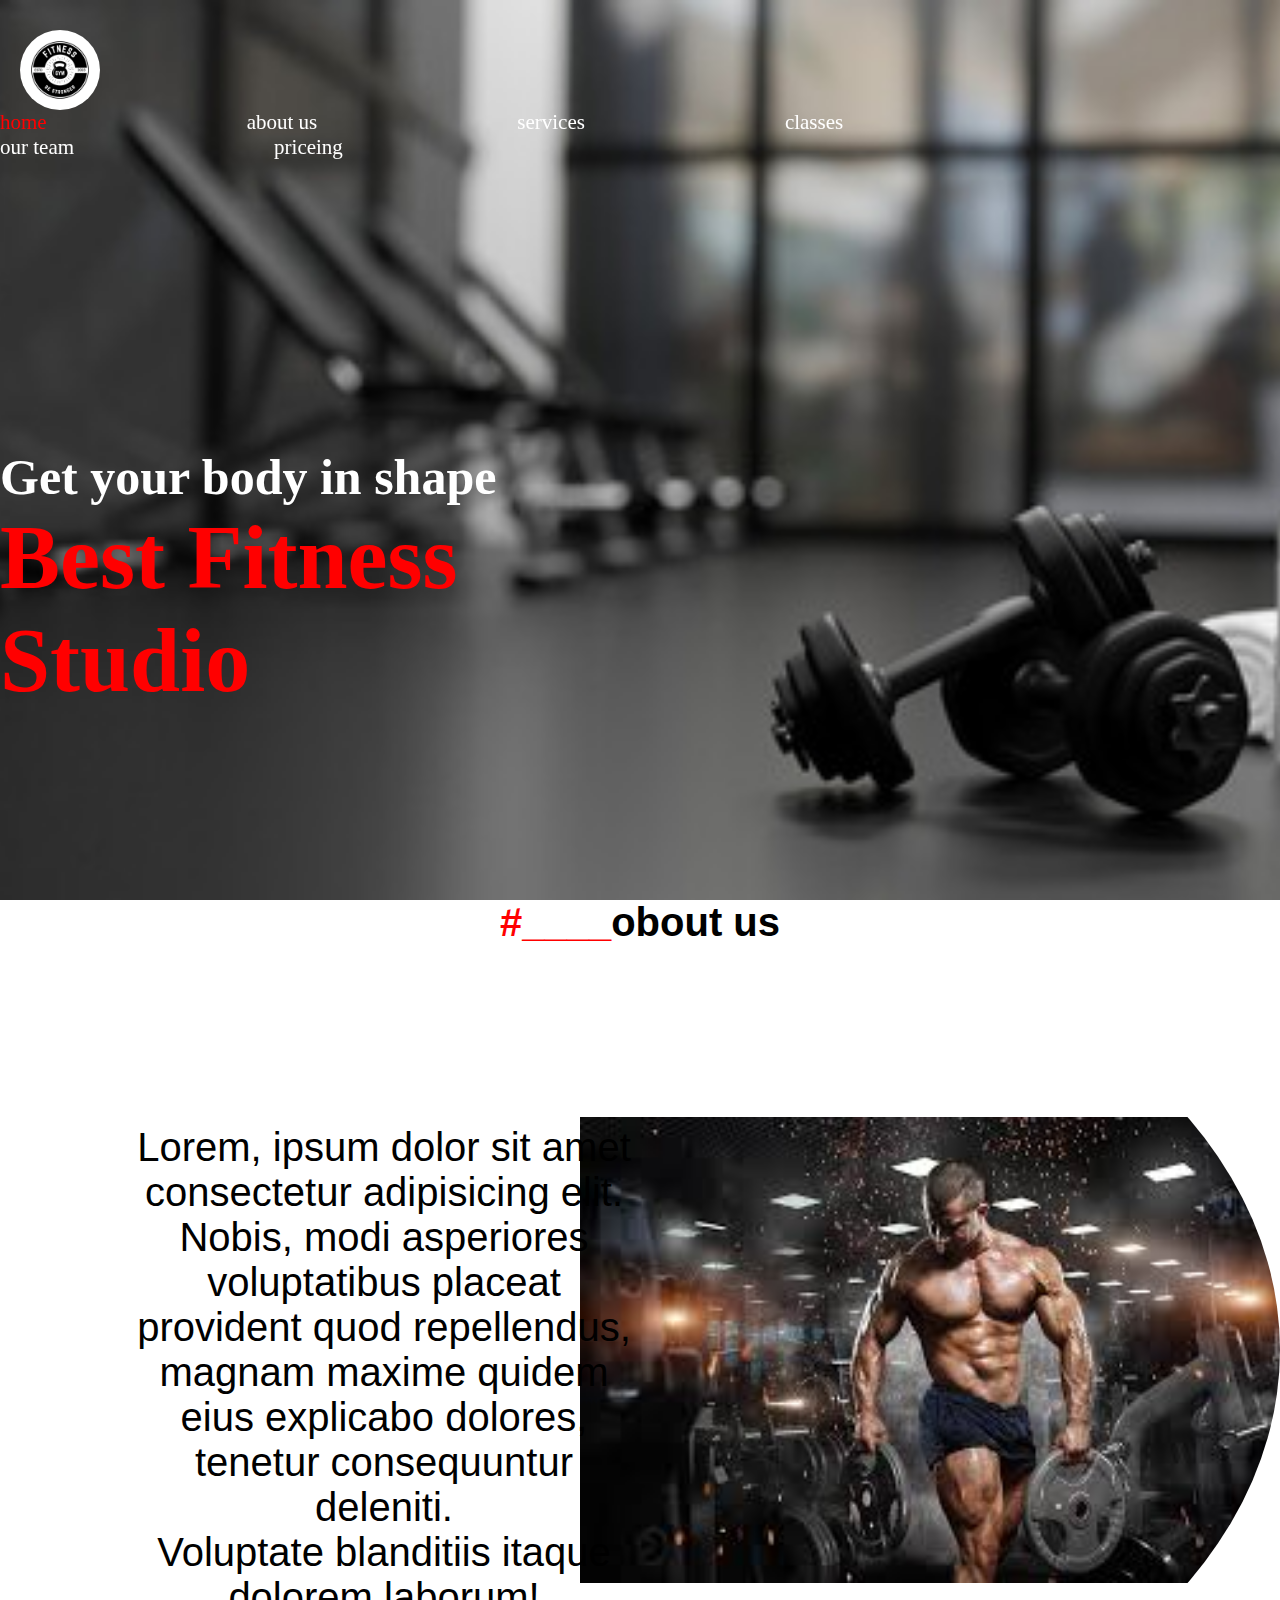
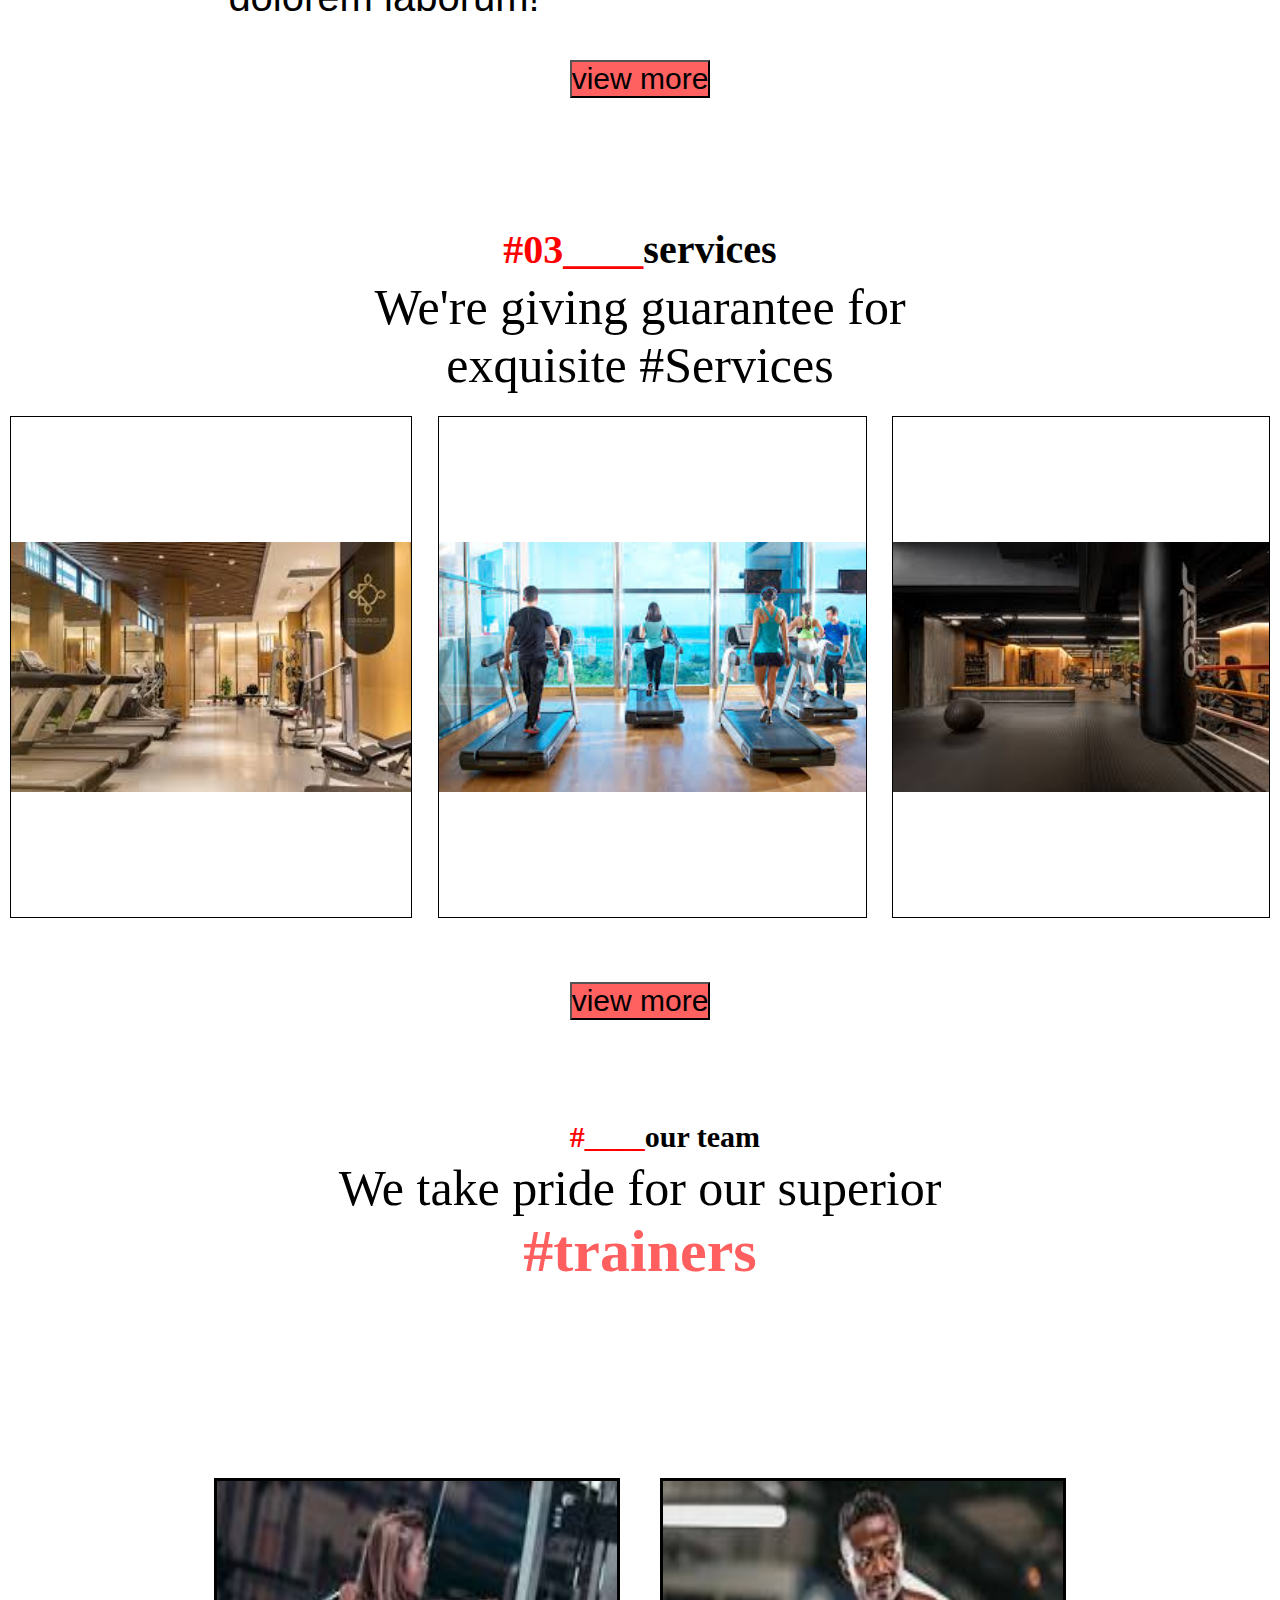
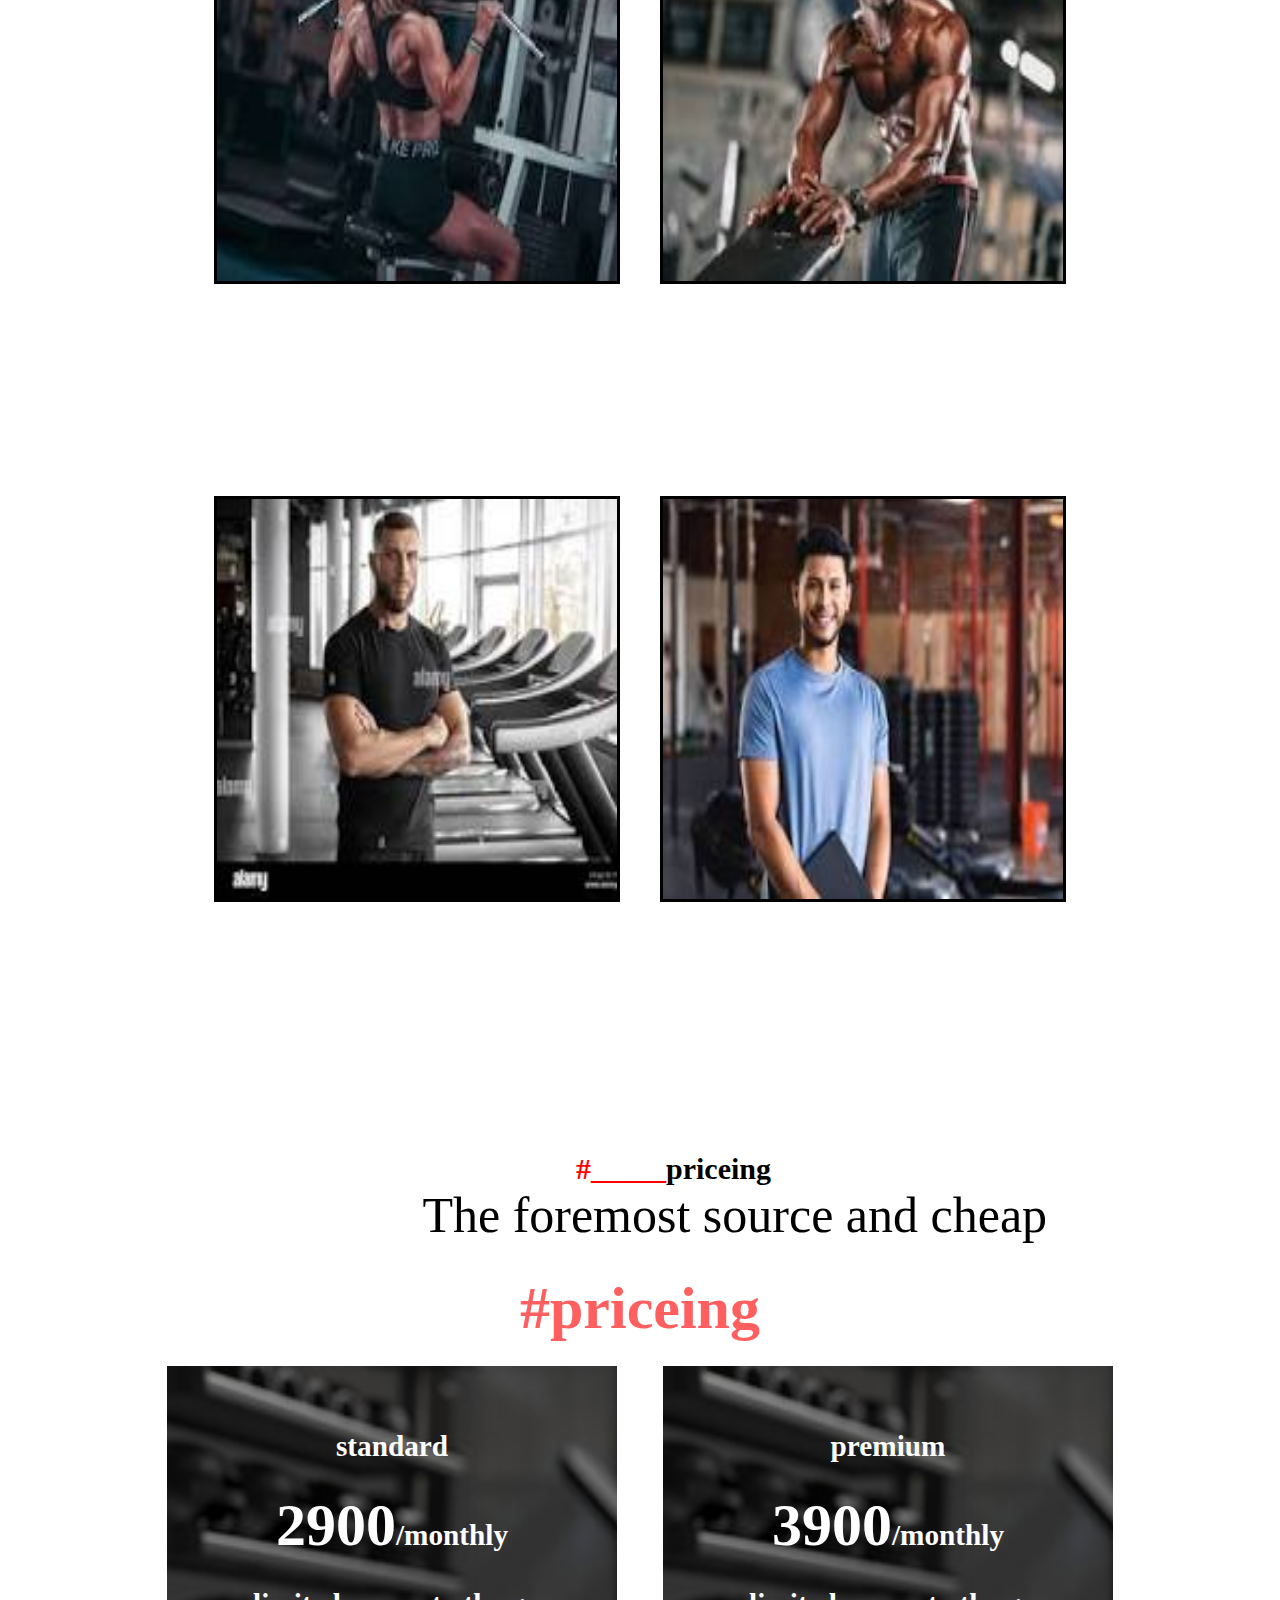
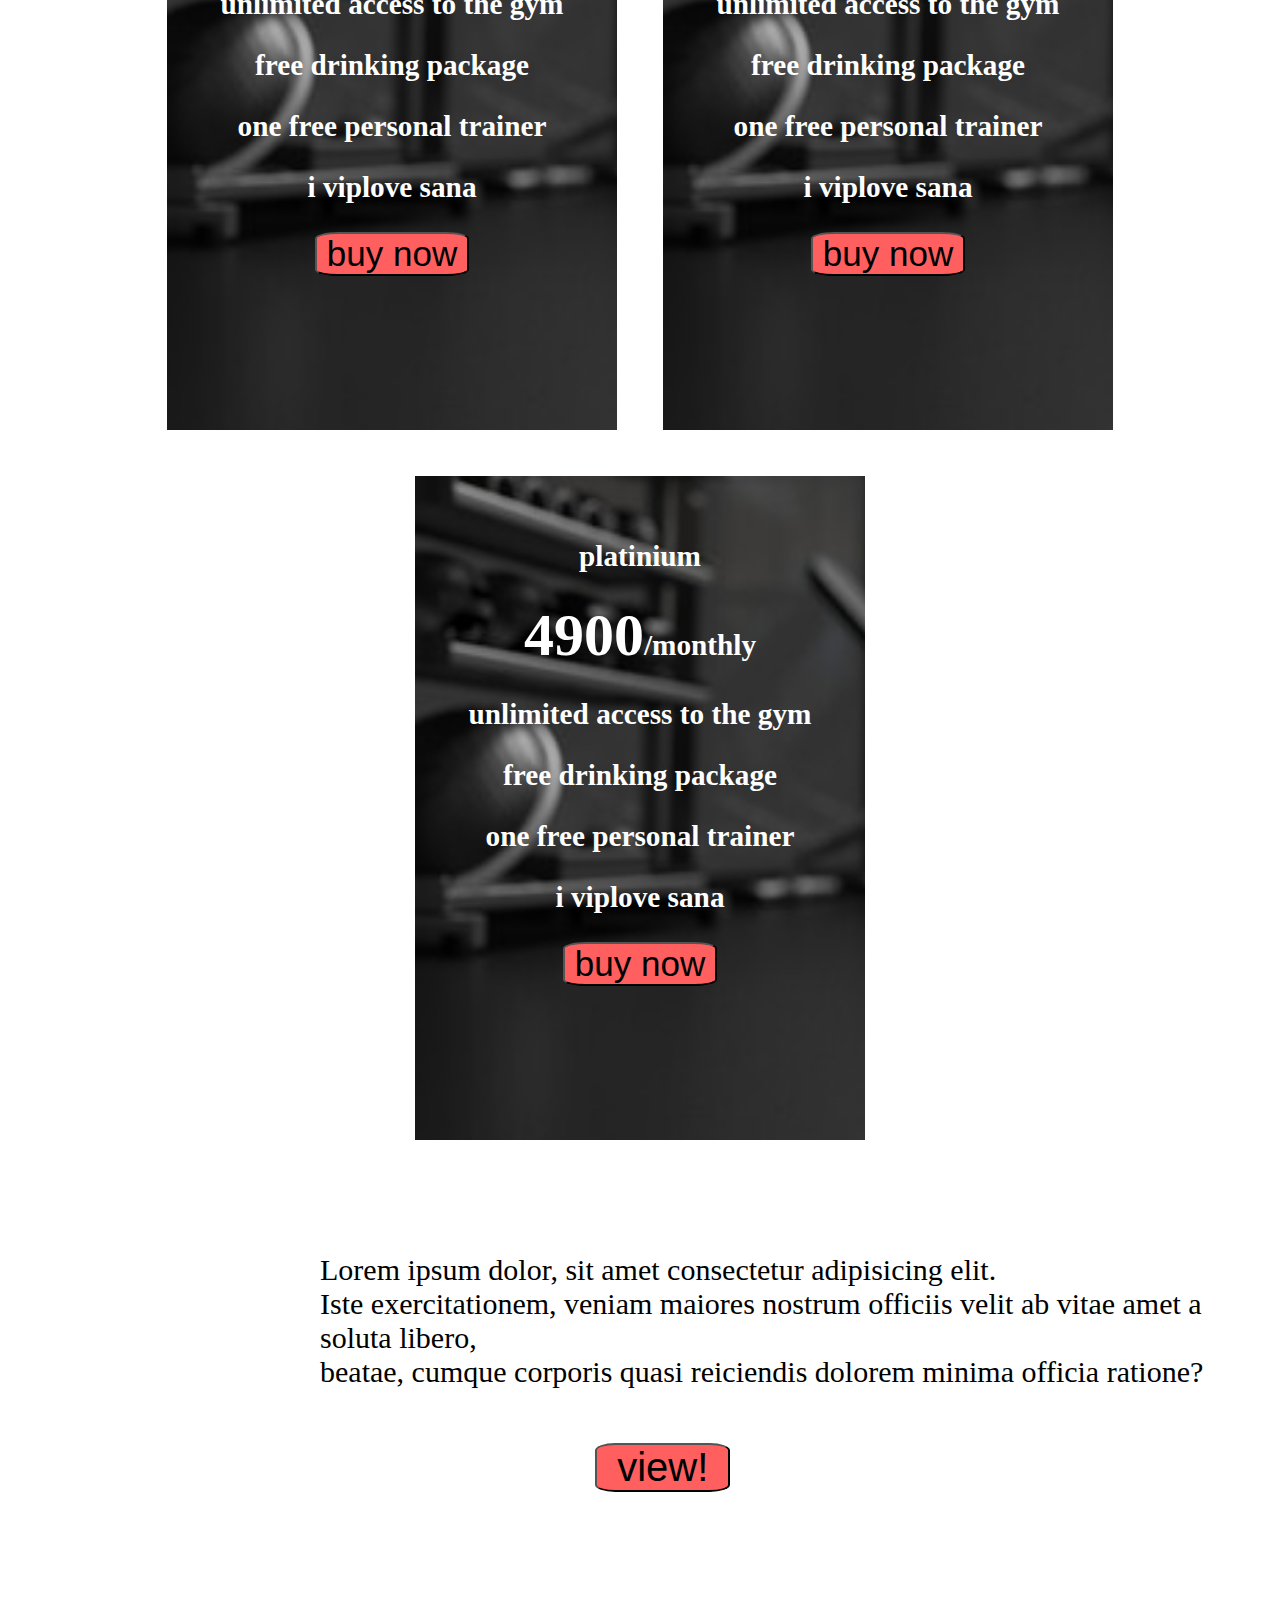
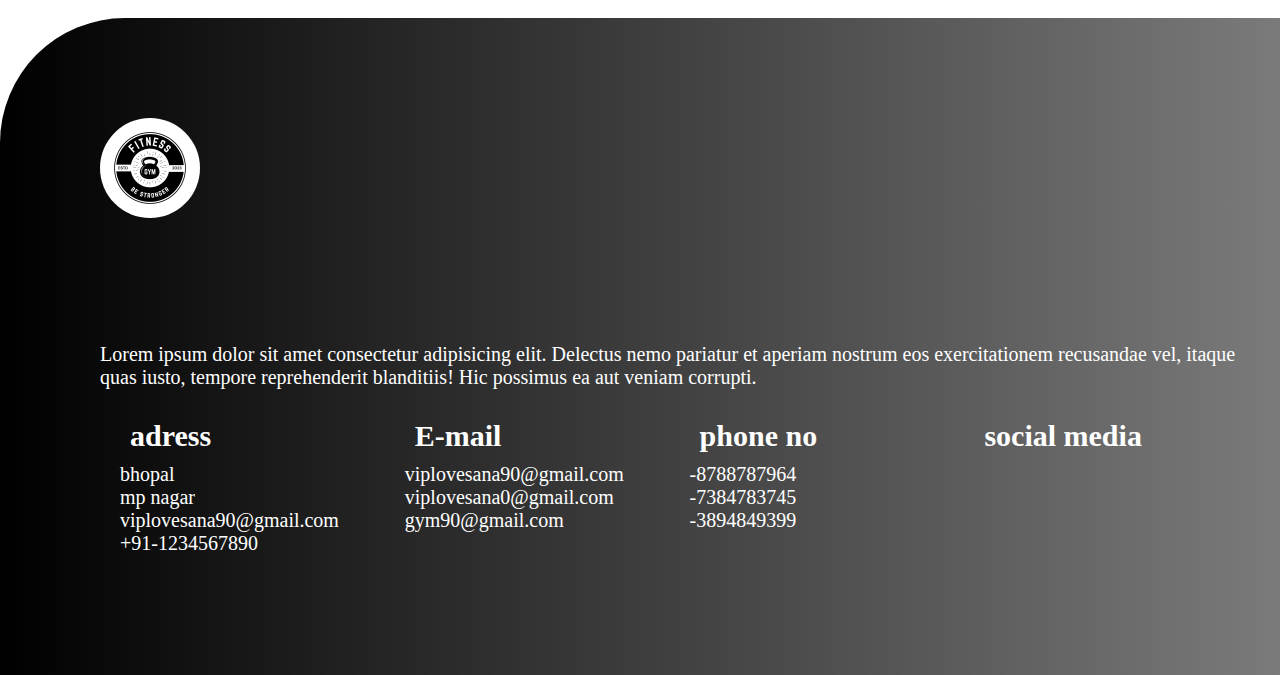
==== index.html @ f98a532d "codes" ====
<!DOCTYPE html>
<html lang="en">
<head>
    <meta charset="UTF-8"> 
    <meta name="viewport" content="width=device-width, initial-scale=1.0">
    <title>css level 1</title>
    <style>
        button{
            background-color: blue;
        }
    </style>
    <link rel="stylesheet" href="style.css">
    <link rel="stylesheet" href="https://cdnjs.cloudflare.com/ajax/libs/font-awesome/6.6.0/css/all.min.css" integrity="sha512-Kc323vGBEqzTmouAECnVceyQqyqdsSiqLQISBL29aUW4U/M7pSPA/gEUZQqv1cwx4OnYxTxve5UMg5GT6L4JJg==" crossorigin="anonymous" referrerpolicy="no-referrer" />
    
</head>
<body>

    <header id="navbar">
   <img src="./frontimages/logo4.webp" class="logo1">
       
        <nav>
            <input type="checkbox" id="click">
            <label for="click" class="menu-btn">
                <i class="fas fa-bars"></i>

            </label>
            <ul>
                <li> <a class="home"href="">home</a></li>
                <li><a href="./about.html/about.html">about us</a></li>
                <li><a href="./services.html/index2.html">services</a></li>
                <li><a href="">classes</a></li>
                <li><a href="">our team</a></li>
                <li><a href="">priceing</a></li>
            </ul>
        </nav>
          
        </header>
        <main>
            <section 1 id="home">
                <!-- <div id="space"></div> -->
                <h1 class="head">Get your body in shape<br>
                    <span class="ttl">Best Fitness Studio</span></h1>
                
                    
            </section>
             <section>
          <div class="container">
            <h1><span>#____</span>obout us </h1>
            <p class="p2">Lorem, ipsum dolor sit amet consectetur adipisicing elit. <br>Nobis, modi asperiores voluptatibus placeat provident quod repellendus,<br> magnam maxime quidem eius explicabo dolores, tenetur consequuntur deleniti. <br>Voluptate blanditiis itaque dolorem laborum!</p>
            <button class="button">view more</button>
         </div> 
        </section>
        <section 2 class="services">
            <h1><span>#03____</span>services</h1>
            <p class="p">We're giving guarantee for<br> exquisite #Services</p>
            <div class="container2">
            <div class="box"><img src="./frontimages/service img1.jpeg " alt="service img" width="400px" height="50%"></div>
            <div class="box"><img src="./frontimages/service img3.jpeg" alt="serviuce img" height="250px"></div>
            <div class="box"><img src="./frontimages/serviceimg2.jpeg" alt="service img" height="250px"></div>
            <!-- <div class="box">box 4</div> -->
            </div>
            <button class="button2">view more</button>
        </section>
        <section 3 class="ourteam">
            <h1 class="heading" align="center"><span>#____</span>our team</h1>
            <p class="p"align="center">We take pride for our superior</p>
            <br>
            <h2>#trainers</h2>
            <div class="container3">
            <div class="div"><img src="./frontimages/trainer2.0.jpeg" alt="" width="400px" height="400px"></div>
            <br>
            <div class="div"><img src="./frontimages/trainer2.1.jpeg" alt="" width="400px" height="400px"></div>
            <br>
            <div class="div"><img src="./frontimages/trainer2.2.jpeg" alt="" width="400px" height="400px"></div>
            <br>
            <div class="div"><img src="./frontimages/trainer2.3.jpeg" alt="" width="400px" height="400px"></div>
        </div>
        </section>
        <section class="pricing">
            <h1><span>#_____</span>priceing</h1>
            <p2>The foremost source and cheap</p2>

            <h2 class="heading2">#priceing</h2>

            <div class="conta">

                <div class="card">
                    <h3>standard </h3><br>
                    <h3><span class="xo">2900</span>/monthly</h2><br>
                    <h3>unlimited access to the gym</h3><br>
                    <h3>free drinking package</h3><br>
                    <h3>one free personal trainer</h3><br>
                    <h3>i viplove sana</h3><br>
                    <button class="btn">buy now</button>
                    
                </div>
                <div class="card">
                    <h3>premium </h3><br>
                    <h3><span class="xo">3900</span>/monthly</h2><br>
                    <h3>unlimited access to the gym</h3><br>
                    <h3>free drinking package</h3><br>
                    <h3>one free personal trainer</h3><br>
                    <h3>i viplove sana</h3><br>
                    <button class="btn">buy now</button>
                </div>
                <div class="card">
                    <h3>platinium</h3><br>
                    <h3><span class="xo">4900</span>/monthly</h2><br>
                    <h3>unlimited access to the gym</h3><br>
                    <h3>free drinking package</h3><br>
                    <h3>one free personal trainer</h3><br>
                    <h3>i viplove sana</h3><br>
                    <button class="btn">buy now</button>
                </div>
                

            </div><br><br><br><br><br>
            <p class="para">Lorem ipsum dolor, sit amet consectetur adipisicing elit.<br> Iste exercitationem, veniam maiores nostrum officiis velit ab vitae amet a soluta libero,<br> beatae, cumque corporis quasi reiciendis dolorem minima officia ratione?</p>
            <br>
            <br>
            <br>
            <button class="view">view!</button><br><br><br><br><br><br><br><br>
            
         </section>

         



        </main>
        <footer>

            
            <img src="./frontimages/logo4.webp" class="logo">
            <p>Lorem ipsum dolor sit amet consectetur adipisicing elit. Delectus nemo pariatur et aperiam nostrum eos exercitationem recusandae vel, itaque quas iusto, tempore reprehenderit blanditiis! Hic possimus ea aut veniam corrupti.</p>
           
            <div class="row">
                <div class="col">
                    <h3 class="head2">adress</h3>
                    <p>bhopal </p>
                    <p>mp nagar</p>
                    <p class="email id">viplovesana90@gmail.com</p>
                    <p>+91-1234567890</p>
                </div>
                <div class="col">
                    <h3 class="head2">E-mail</h3>
                    <p>viplovesana90@gmail.com</p>
                    <p>viplovesana0@gmail.com</p>
                    <p>gym90@gmail.com</p>
                </div>
                <div class="col">
                    <h3 class="head2">phone no</h3>
                    <p>-8788787964</p>
                    <p>-7384783745</p>
                    <p>-3894849399</p>
                </div>
                <div class="col">
                    <h3 class="head2">social media</h3>
                    <div class="icons">
                        <i class="fa-brands fa-facebook"></i>
                        <i class="fa-brands fa-twitter"></i>
                        <i class="fa-brands fa-instagram"></i>
                     </div>
                </div>
             </div>
             



         </footer>
    
</body>  
</html>
---- style.css ----
*{
    margin: 0px;
    padding: 0px;
}
#navbar{
    flex-wrap: wrap;
    height:80px;
    width: 100%;
    display: flex;
    justify-content: space-between;
    align-items: center;
    background-color: black;
    position: fixed;
    background: transparent  ;
    
    


}
/* #navbar img{
height: 80px;
width: 60px;
padding-bottom: 50px;
border-radius: 50%; */
.logo1{
    height: 80px;
    border-radius: 50%;
    margin-top: 30px;
    margin-left: 20px;
    z-index: 100;
}

 nav ul{
    color: white;
    display: flex;
    gap: 0px;
    list-style: none;
    font-size: 21px;
    flex-wrap: wrap;
    
    

}


#navbar nav ul li a{
    text-decoration: none;
    color:white;
    transition: 0.5s;
    
    
}

#navbar nav ul li a:hover{
    
    background-color:white;
    color: black;
    border-radius: 20%;
    padding-left: 15px;
    padding-right: 15px;
    padding-top: 5px;
    padding-bottom: 5px;
    
}




#navbar nav ul li .home{
    color: red;
}
#navbar div i{
    color: antiquewhite; 
    font-size: 50px;
}
.menu-btn{
    font-size: 40px;
    color:rgb(28, 79, 150);
    cursor: pointer;
    display: none;
    
}




    



#home{
    display:flex;
    flex-wrap: wrap;
    align-items: left;
    justify-content: center;

height: 100vh;
width: 100%;
background-image: url(./frontimages/new\ 2.jpg);
background-repeat: no-repeat;
background-size: cover;
background-position: center;

}
.head{
    flex-wrap: wrap;
    margin-top: 35%;
    font-size: 50px;
    color: white;
    margin-right: 60%;
}
.ttl{
    font-size: 180%;
    
}
.p1{
    flex-wrap: wrap;
    display: flex;
    justify-content: flex-start;
    background-position: center;
    color:white;
    width: 800px;
    /* height: 400px; */
    font-size: 40px;
padding-top: 30vh;
font-weight: initial;
}
a{ 
    margin-right: 200px;
}
#about{
    display: flex;
    flex-wrap: wrap;
    justify-content:end;
    background-color:white;
    font-size: 10px;
    /* background-image: url(./about\ us.jpeg); */
    background-repeat: no-repeat;
    background-image:url() ;
}


.container{
  overflow: hidden;
    height: 100vh;
    /* width: 100; */
    background-color:rgba(255, 255, 255, 0.893);
    text-align: center;
    font-size: 20px;
    background-image: url(./frontimages/gym\ poster.jpeg);
    background-repeat: no-repeat;
    background-size: 700px;
    background-position: right;
    color:black;
    border-radius: 50%;
    font-family:Verdana, Geneva, Tahoma, sans-serif


    
}
.p2
{
    width:40%;
    font-size: 40px;
    font-weight: initial;
    padding-top: 20vh;
    padding-left: 10%;
    }
    .button{
        background-color: rgb(255, 96, 96);
        /* background-size: 50px; */
        /* display: flex;
        justify-content: center;
        align-items: center;
        place-items: center; */
        font-size: 30px;
        margin-top: 40px;
        /* margin-right: 750px; */

    }
    .services{
        /* height: 100vh; */
        width: 100%;
        text-align: center;
        font-size: 20px;
        margin-top:2%;
        background-color:white;
        /* flex-wrap: wrap; */
    

        }
        span{
            color: red;
        }
        .p{
            font-size: 50px;
            font-family:fantasy;
        }
        

        
        .container2{
            display:flex;
            flex-wrap: wrap;
            justify-content: center;
            gap: 2%;
            margin-top: 10%;
            width: 100%;
            /* height: 500px */
            .box{
                border: 1px solid black;
                 height: 500px;
                background-size: 50px;
                display: flex;
                justify-content: center;
                align-items: center;
                transition: 1s;
                
                 }
                 .box:hover{
                    transform:scale(1.2);

                 }

        }
        .button2{
            background-color:rgb(255, 96, 96);
            font-size: 30px;
            margin-top: 5%;

        }
        .ourteam{
            /* display: flex;
            background-color:burlywood;
            justify-content: center;
            height: 100vh;
            width: 100%;
            margin-top: 15%; */
            
                
                
        }
        .heading{
            font-size: 30px;
            margin-left: 50px;
            margin-top: 100px;
          
        }
            
            .p{
                font-size: 50px;
                margin-top: 5px;
                text-decoration: dotted;
                height: 10px;
                /* padding-right: 40px; */
            }
            h2{
                font-size: 60px;
                text-align: center;
                margin-top: 30px;
                color: rgb(255, 95, 95);
            }
            .container3{
                display: flex;
                justify-content: center;
                align-items: center;
                flex-wrap: wrap;
                /* height: 400px; */
                

            } 
            .container3 div{
                height: 400px;
                width: 400px;
                margin: 20px;
                text-align: center ;
                text-decoration: solid;
                border-style: solid;
                margin-top: 15%;
                transition: 1s;
              
               
            }
            .container3 div:hover{
                transform: scale(1.2);
            }
            .pricing h1{
                margin-top: 18%;
                margin-left: 45%;
                font-size: 30px;
            }
            p2{
                margin-left:33%;
                font-size: 50px;
                font-family: fantasy;
            }
            .heading2{
                
            }
            .conta{
                display: flex;
                justify-content: center;
                flex-wrap: wrap;
                /* align-items: center; */
                /* height: 600px; */}
                .card{
                    /* display: flex;
                    justify-content: center; */
                    width: 450px;
                    height: 600px;
                    margin: 20px;
                    border-style:solid ;
                    font-size: 25px;
                    /* gap:50% ; */
                    background-image: url(./frontimages/new\ 2.jpg );
                    background-repeat: no-repeat;
                    background-size: cover; 
                    transition: 1s;
                    padding-top: 5%;
                    
                }
                .card:hover{
                    transform:scale(1.2);
                }
            
                .card h1{
                /* text-align: start; */
                    
                    }
                .conta .card{
                    text-align: center;
                    color: white;
                }
                .card .xo{
                    font-size: 60px;
                    color: white;
                }
                .btn{
                    font-size: 35px;
                    background-color: rgb(255, 95, 95);
                    border-radius: 15%;
                    padding-left:10px;
                    padding-right: 10px;

                
                }
                .para{
                    font-size: 30px;
                    margin-bottom: 10;
                    text-align: left;
                    padding-left: 25%
                }
                .view{
                    background-color: rgb(255, 95, 95);
                    font-size: 40px;
                    border-radius: 15%;
                    padding-left: 20px;
                    padding-right: 20px;
                    margin-left: 46.5%;
                }
              footer{
                width: 100%;
                position: absolute;
                flex-wrap: wrap;
                
               
                background: linear-gradient(to left,grey,black);
                border-top-left-radius: 125px;
                color: white;
                font-size: 20px;
                padding: 100px;
                width: 89%;
            }
              
              .logo{
                height: 100px;
                border-radius: 50%;
                margin-bottom:120px;
              }
              .row{
                
                display: flex;
                justify-content: space-between;
              }
              .col{
                margin: 20px;
                flex-basis: 25%;
               }
            .head2{
                font-size: 30px;
                margin: 10px;

            }
            .icons{
                font-size: 40px;
            }
            

                
            
                
                
                
                #click{
                    display: none;
                }
             
            
            
            @media (max-width: 450px){
                .menu-btn{
                     position: absolute;
                     top: 50px;
                     right: 5%;
                     z-index: 999;
                     color: rgb(3, 36, 65) !important;
                  display: block;
                  
                 }
             
                 nav ul{
                 
                     position: fixed;
                     top: 0px;
                     left: 0;
                     /* left: -100%; */
                     background: #959393;
                     height: 100vh;
                     width: 100%;
                     display: none;
                     text-align: center;
                    }
                    
                 #navbar nav ul li{
                    top: 20%;
                    width: 100%;
                    display: block;
                    line-height: 50px;
                    margin-left: 25%;
                    margin-top: 60px;
                 }
                 

                    
                 }

                    #click:checked~ul{
                        display: block;
                    }
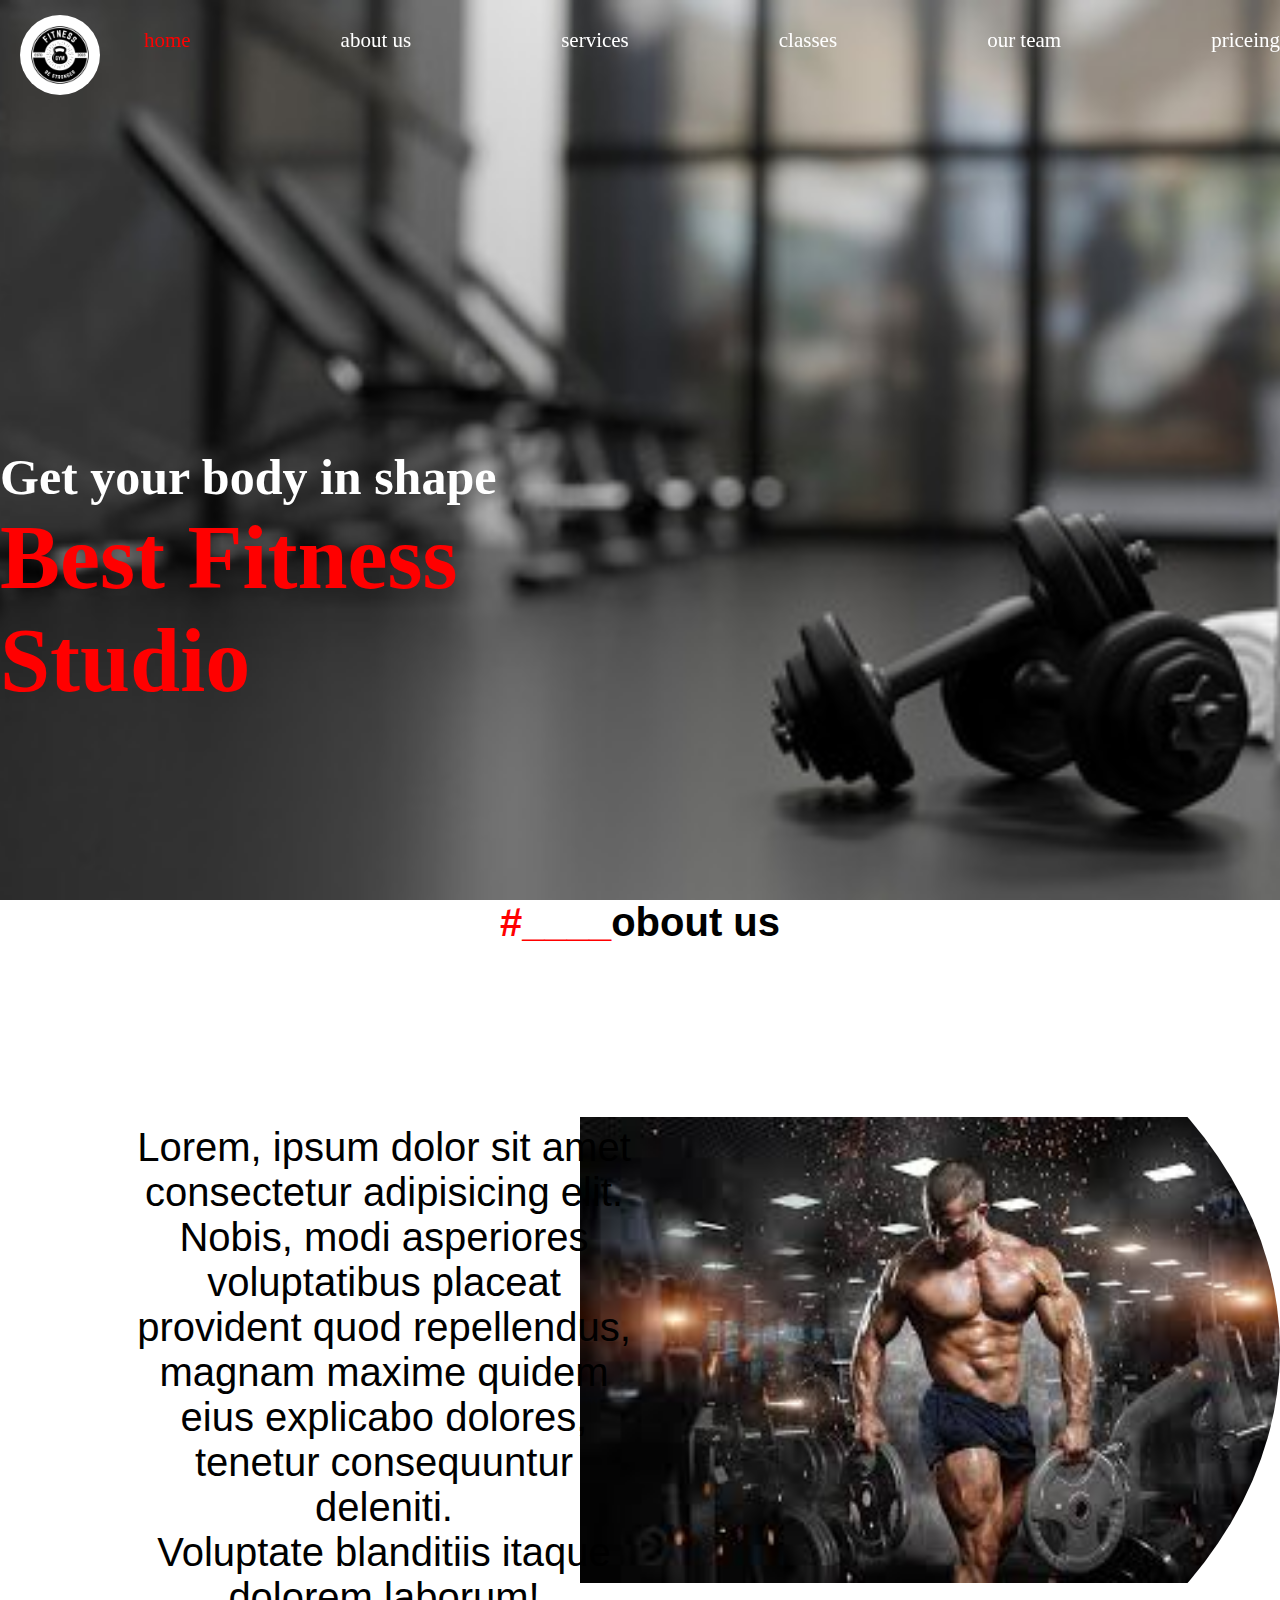
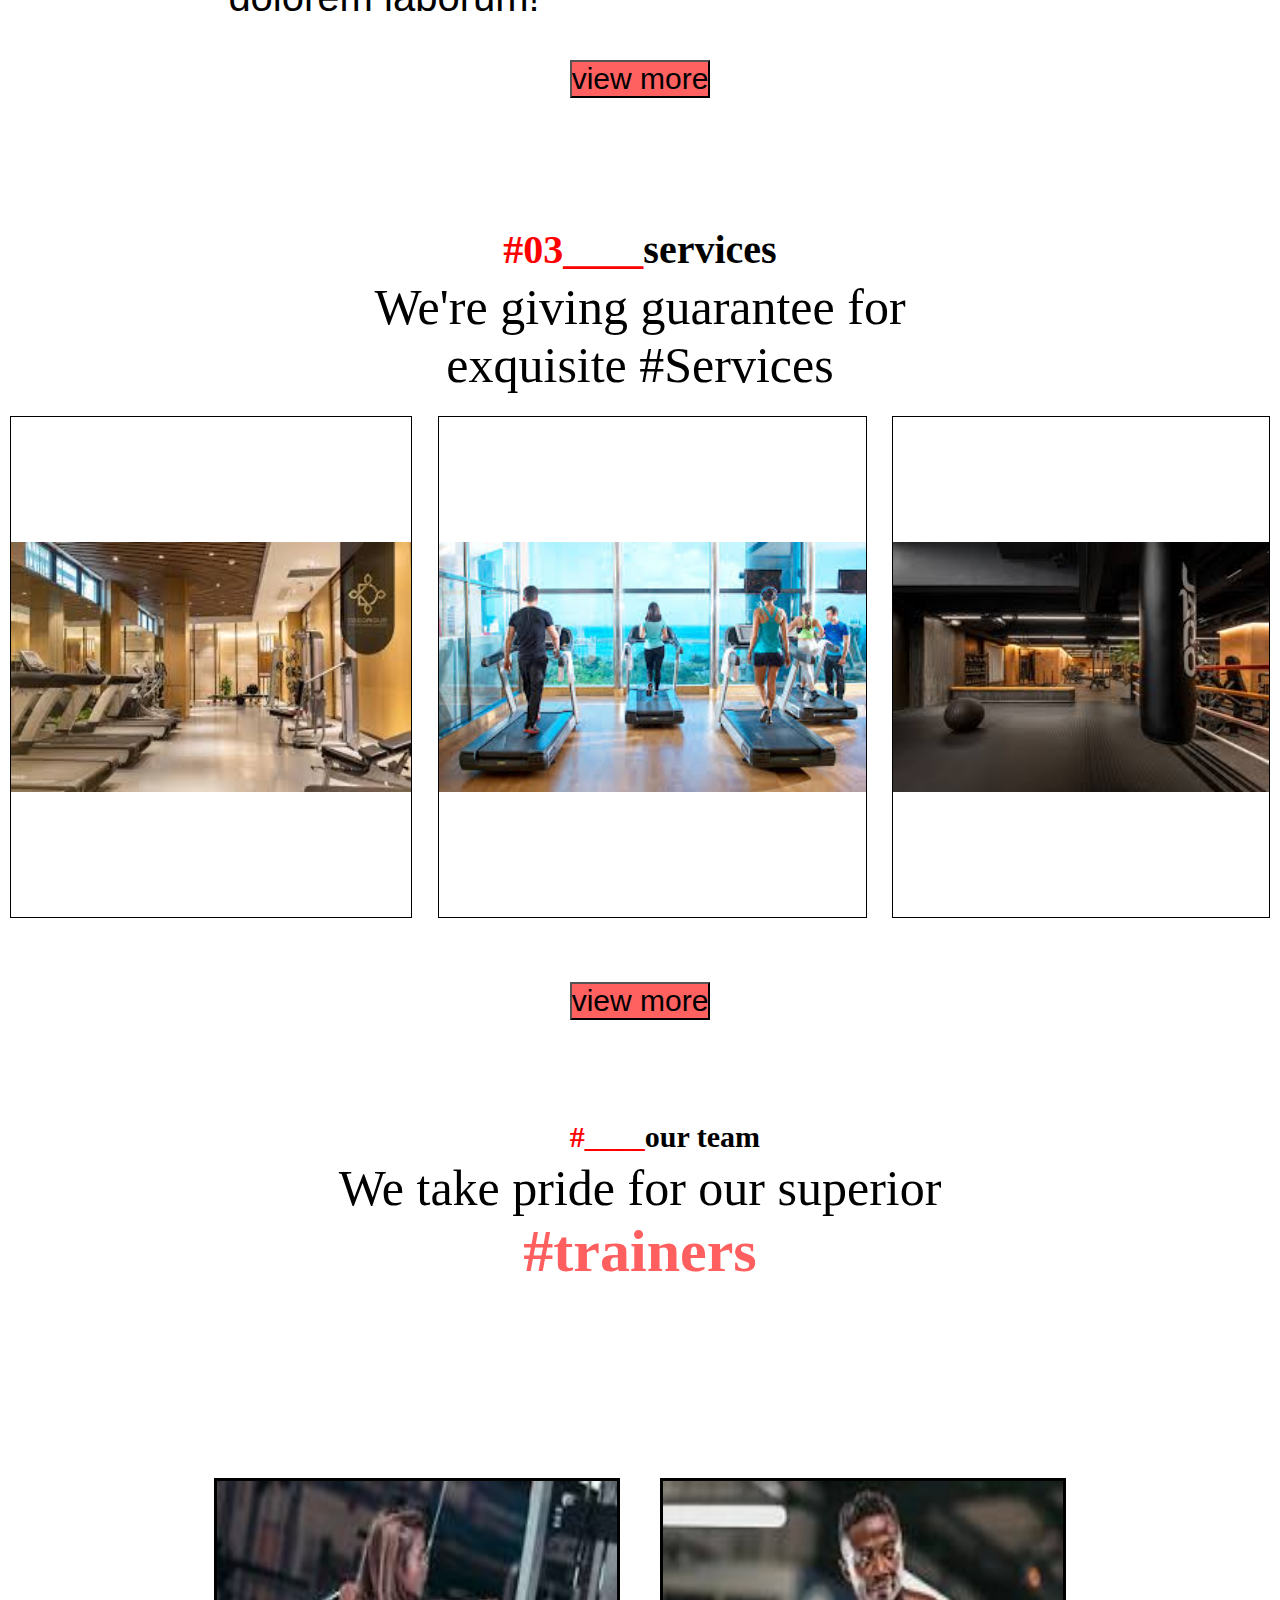
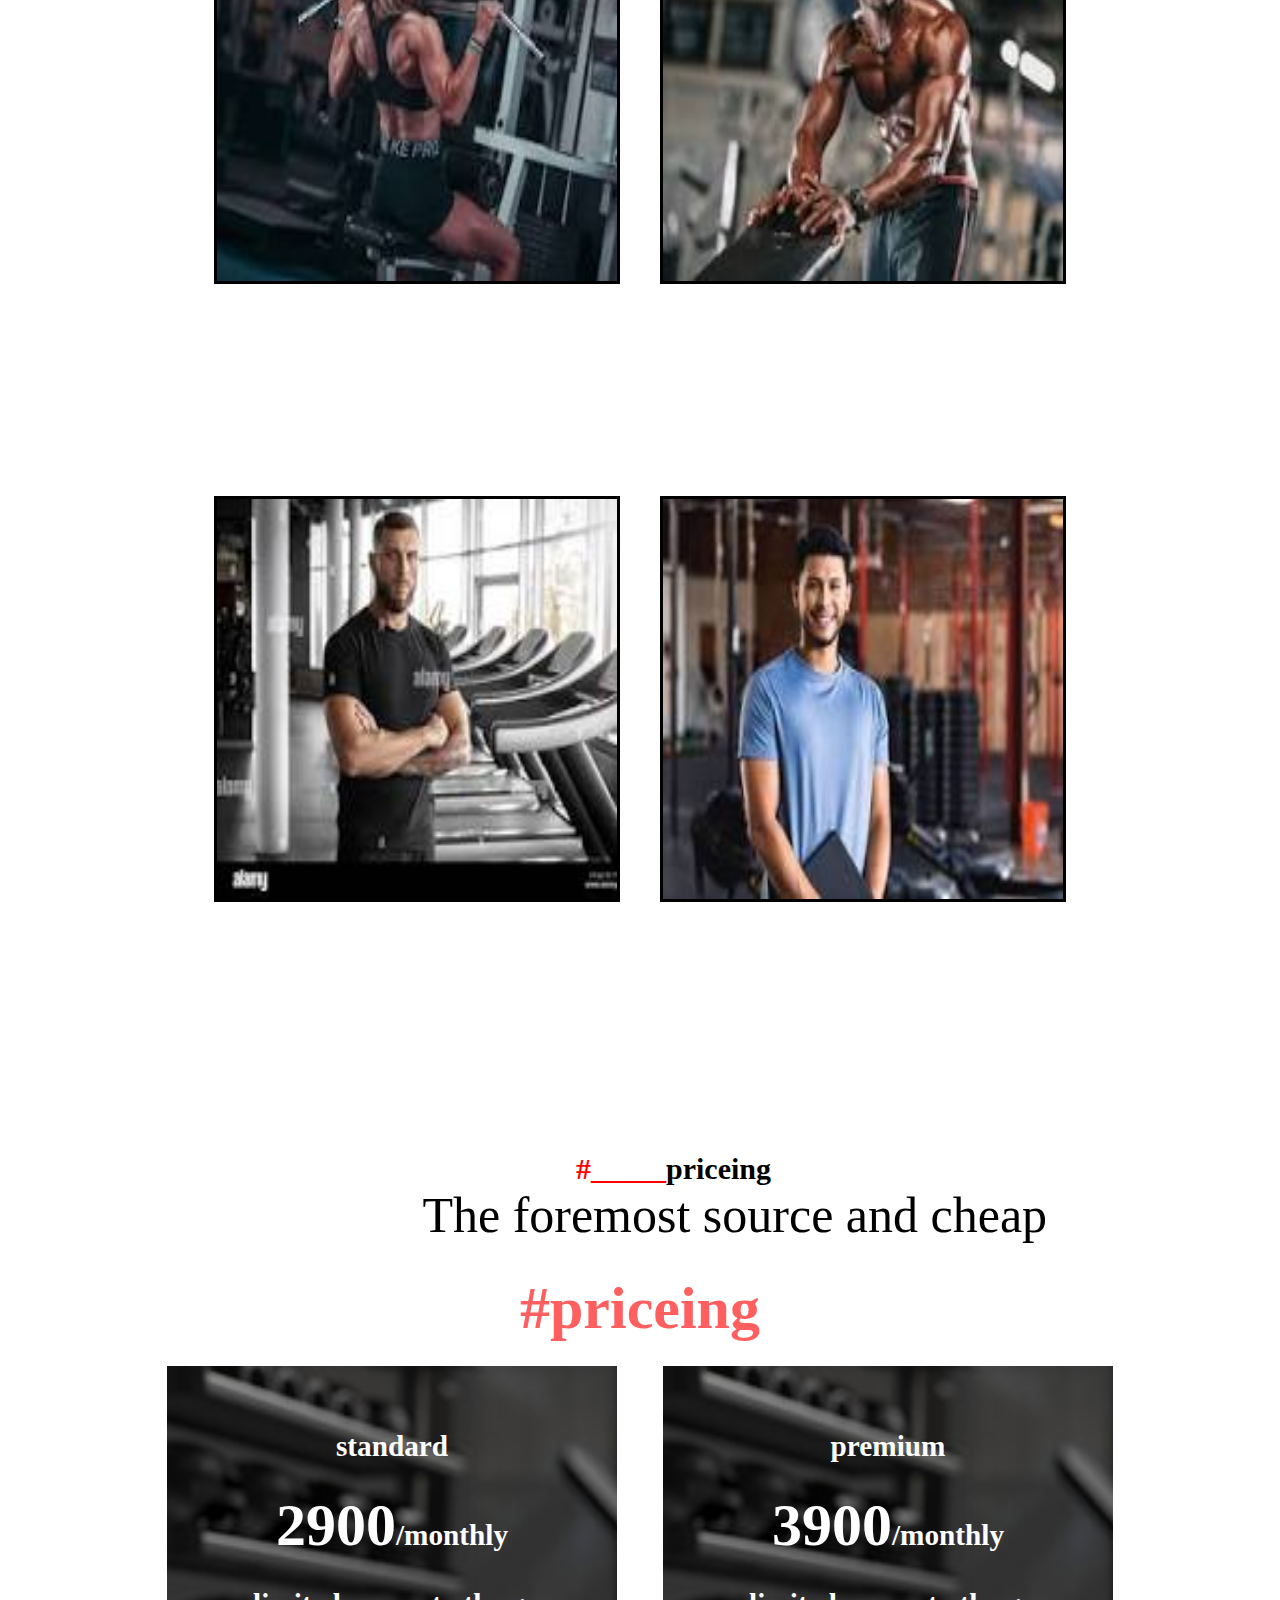
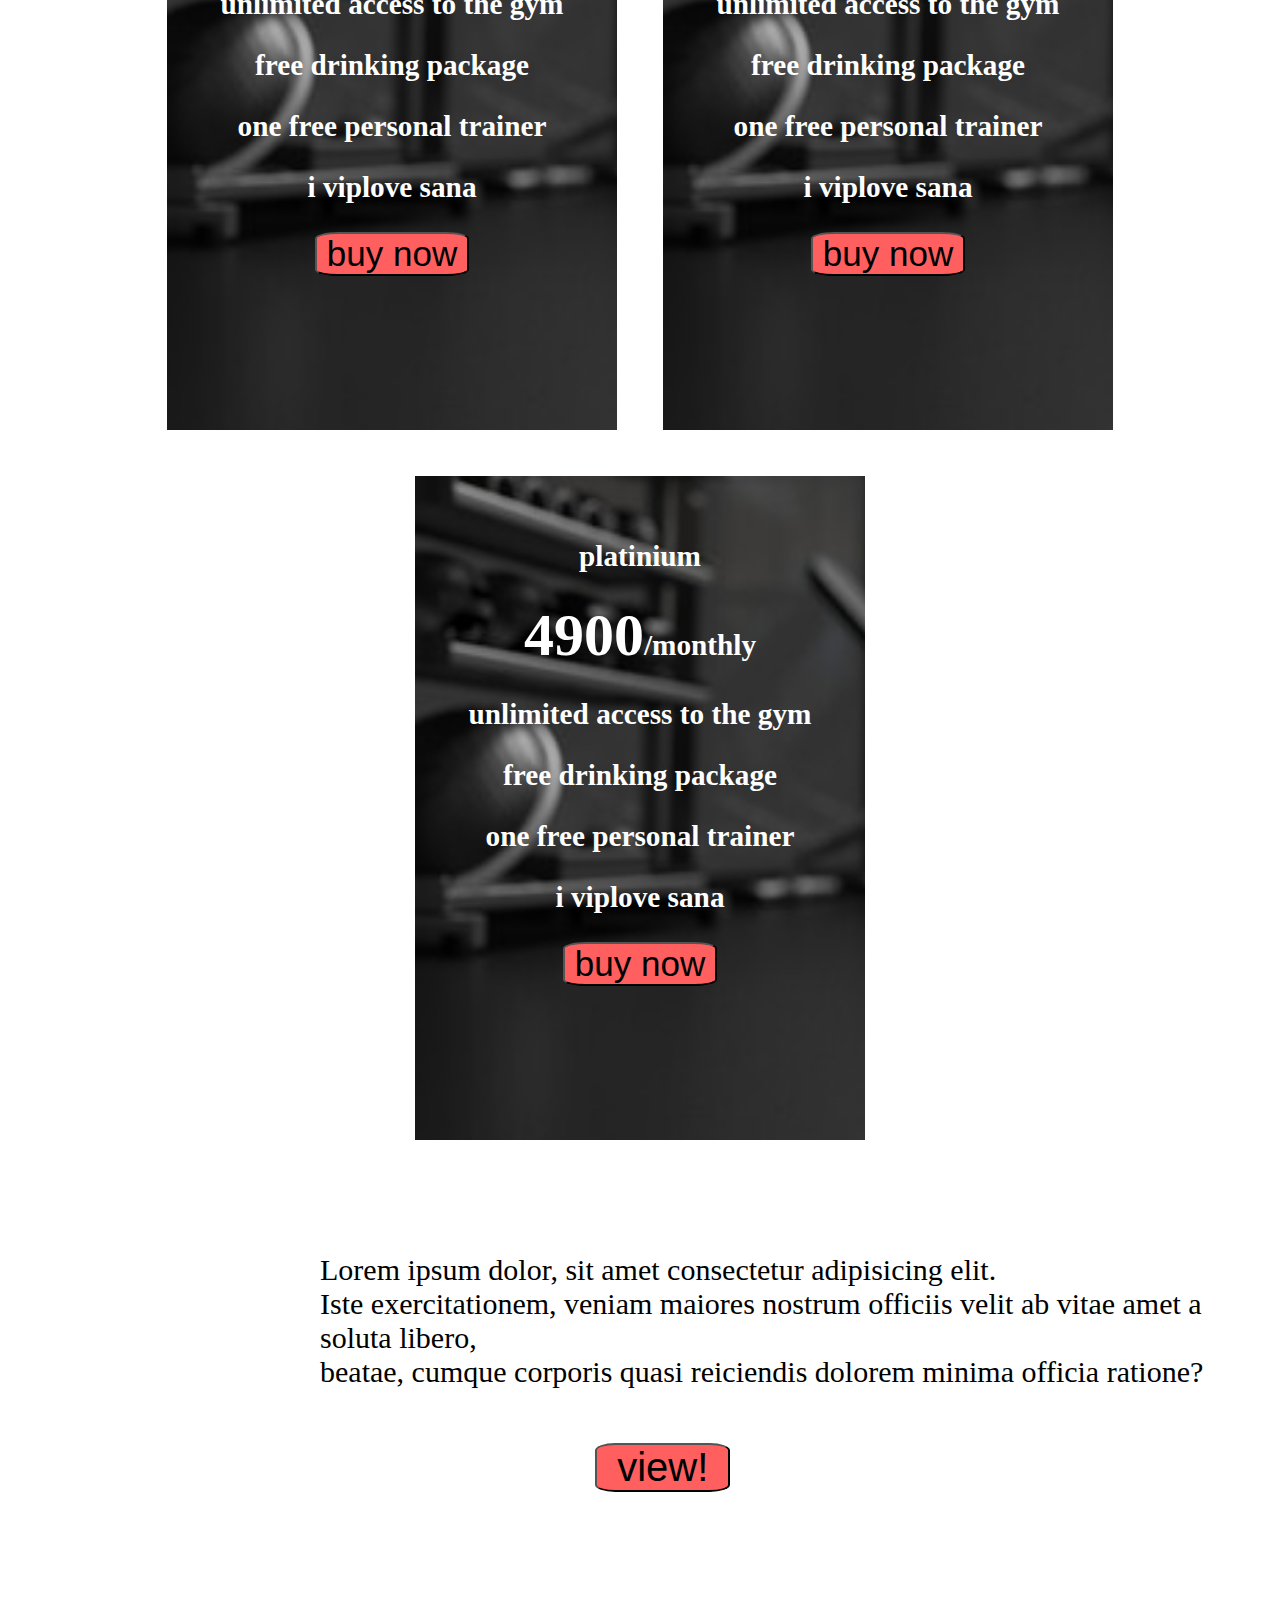
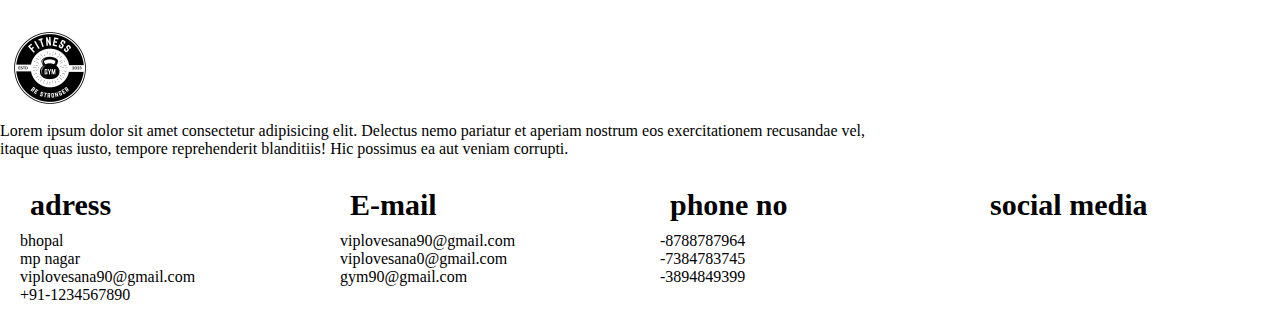
==== commit 4aba652d: "updation" ====
--- a/index.html
+++ b/index.html
@@ -128,11 +128,11 @@
 
 
         </main>
-        <footer>
+        <fo  oter>
 
             
             <img src="./frontimages/logo4.webp" class="logo">
-            <p>Lorem ipsum dolor sit amet consectetur adipisicing elit. Delectus nemo pariatur et aperiam nostrum eos exercitationem recusandae vel, itaque quas iusto, tempore reprehenderit blanditiis! Hic possimus ea aut veniam corrupti.</p>
+            <p>Lorem ipsum dolor sit amet consectetur adipisicing elit. Delectus nemo pariatur et aperiam nostrum eos exercitationem recusandae vel, <br>itaque quas iusto, tempore reprehenderit blanditiis! Hic possimus ea aut veniam corrupti.</p>
            
             <div class="row">
                 <div class="col">
--- a/style.css
+++ b/style.css
@@ -3,13 +3,13 @@
     padding: 0px;
 }
 #navbar{
-    flex-wrap: wrap;
+    /* flex-wrap: wrap; */
     height:80px;
     width: 100%;
     display: flex;
     justify-content: space-between;
     align-items: center;
-    background-color: black;
+    /* background-color: black; */
     position: fixed;
     background: transparent  ;
     
@@ -33,10 +33,10 @@
  nav ul{
     color: white;
     display: flex;
-    gap: 0px;
+    gap: 150px;
     list-style: none;
     font-size: 21px;
-    flex-wrap: wrap;
+    /* flex-wrap: wrap; */
     
     
 
@@ -107,7 +107,7 @@
     margin-top: 35%;
     font-size: 50px;
     color: white;
-    margin-right: 60%;
+    margin-right: 50%;
 }
 .ttl{
     font-size: 180%;
@@ -126,7 +126,7 @@
 font-weight: initial;
 }
 a{ 
-    margin-right: 200px;
+    /* margin-right: 200px; */
 }
 #about{
     display: flex;
@@ -359,23 +359,23 @@
                     margin-left: 46.5%;
                 }
               footer{
-                width: 100%;
-                position: absolute;
-                flex-wrap: wrap;
+                width: 94%;
+                /* position: absolute; */
+                /* flex-wrap: wrap; */
                 
                
                 background: linear-gradient(to left,grey,black);
                 border-top-left-radius: 125px;
                 color: white;
                 font-size: 20px;
-                padding: 100px;
-                width: 89%;
+                padding: 40px;
+                /* width: 89%; */
             }
               
               .logo{
                 height: 100px;
                 border-radius: 50%;
-                margin-bottom:120px;
+                /* margin-bottom:120px; */
               }
               .row{
                 
@@ -408,6 +408,7 @@
             
             
             @media (max-width: 450px){
+                                
                 .menu-btn{
                      position: absolute;
                      top: 50px;
@@ -417,6 +418,11 @@
                   display: block;
                   
                  }
+
+                 #navbar{
+                    display: none;
+                 }
+                 
              
                  nav ul{
                  
@@ -436,10 +442,30 @@
                     width: 100%;
                     display: block;
                     line-height: 50px;
-                    margin-left: 25%;
+                    margin-left: 5%;
                     margin-top: 60px;
                  }
-                 
+                 .head{
+                    flex-wrap: wrap;
+                    margin-top: 35%;
+                    font-size: 50px;
+                    color: white;
+                    margin-right: 25%;
+                }
+
+                footer{
+                    width: 80%;
+                    /* position: absolute; */
+                    /* flex-wrap: wrap; */
+                    
+                   
+                    background: linear-gradient(to left,grey,black);
+                    border-top-left-radius: 125px;
+                    color: white;
+                    font-size: 20px;
+                    padding: 40px;
+                    /* width: 89%; */
+                }
 
                     
                  }
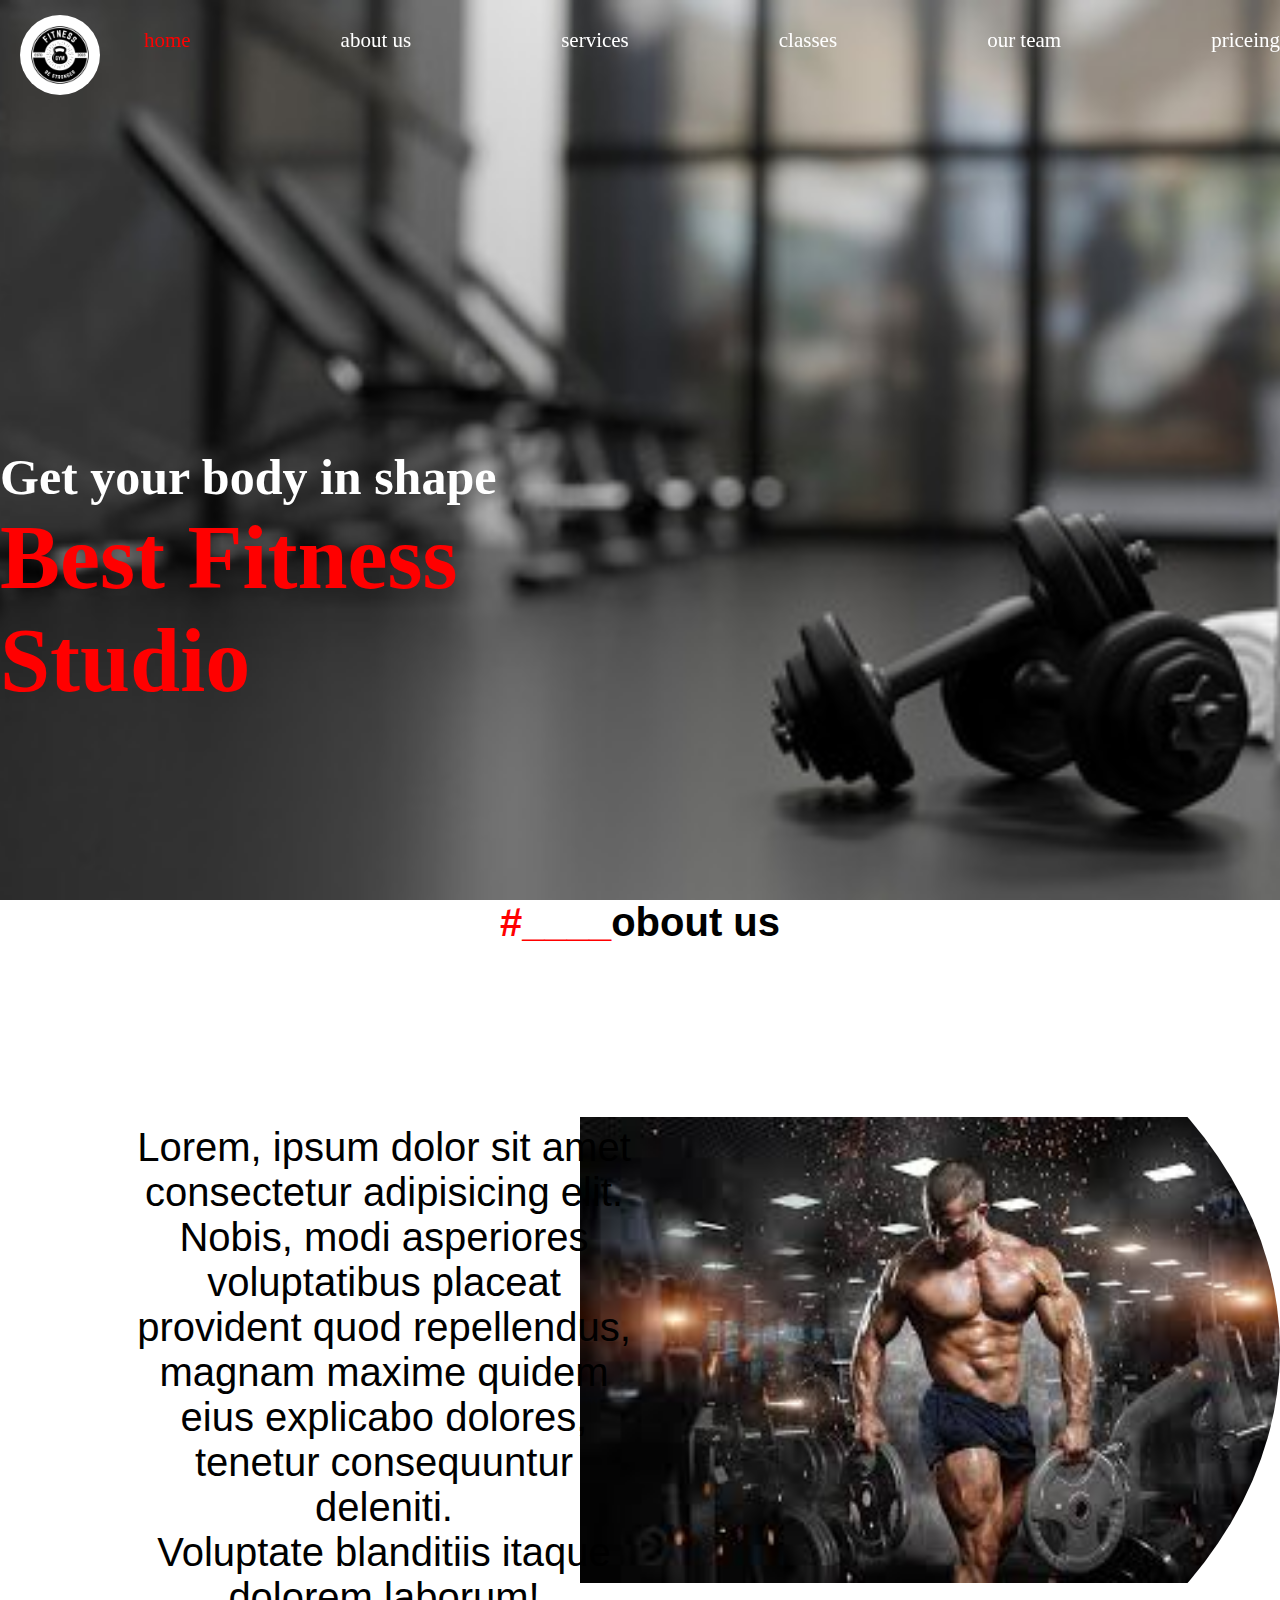
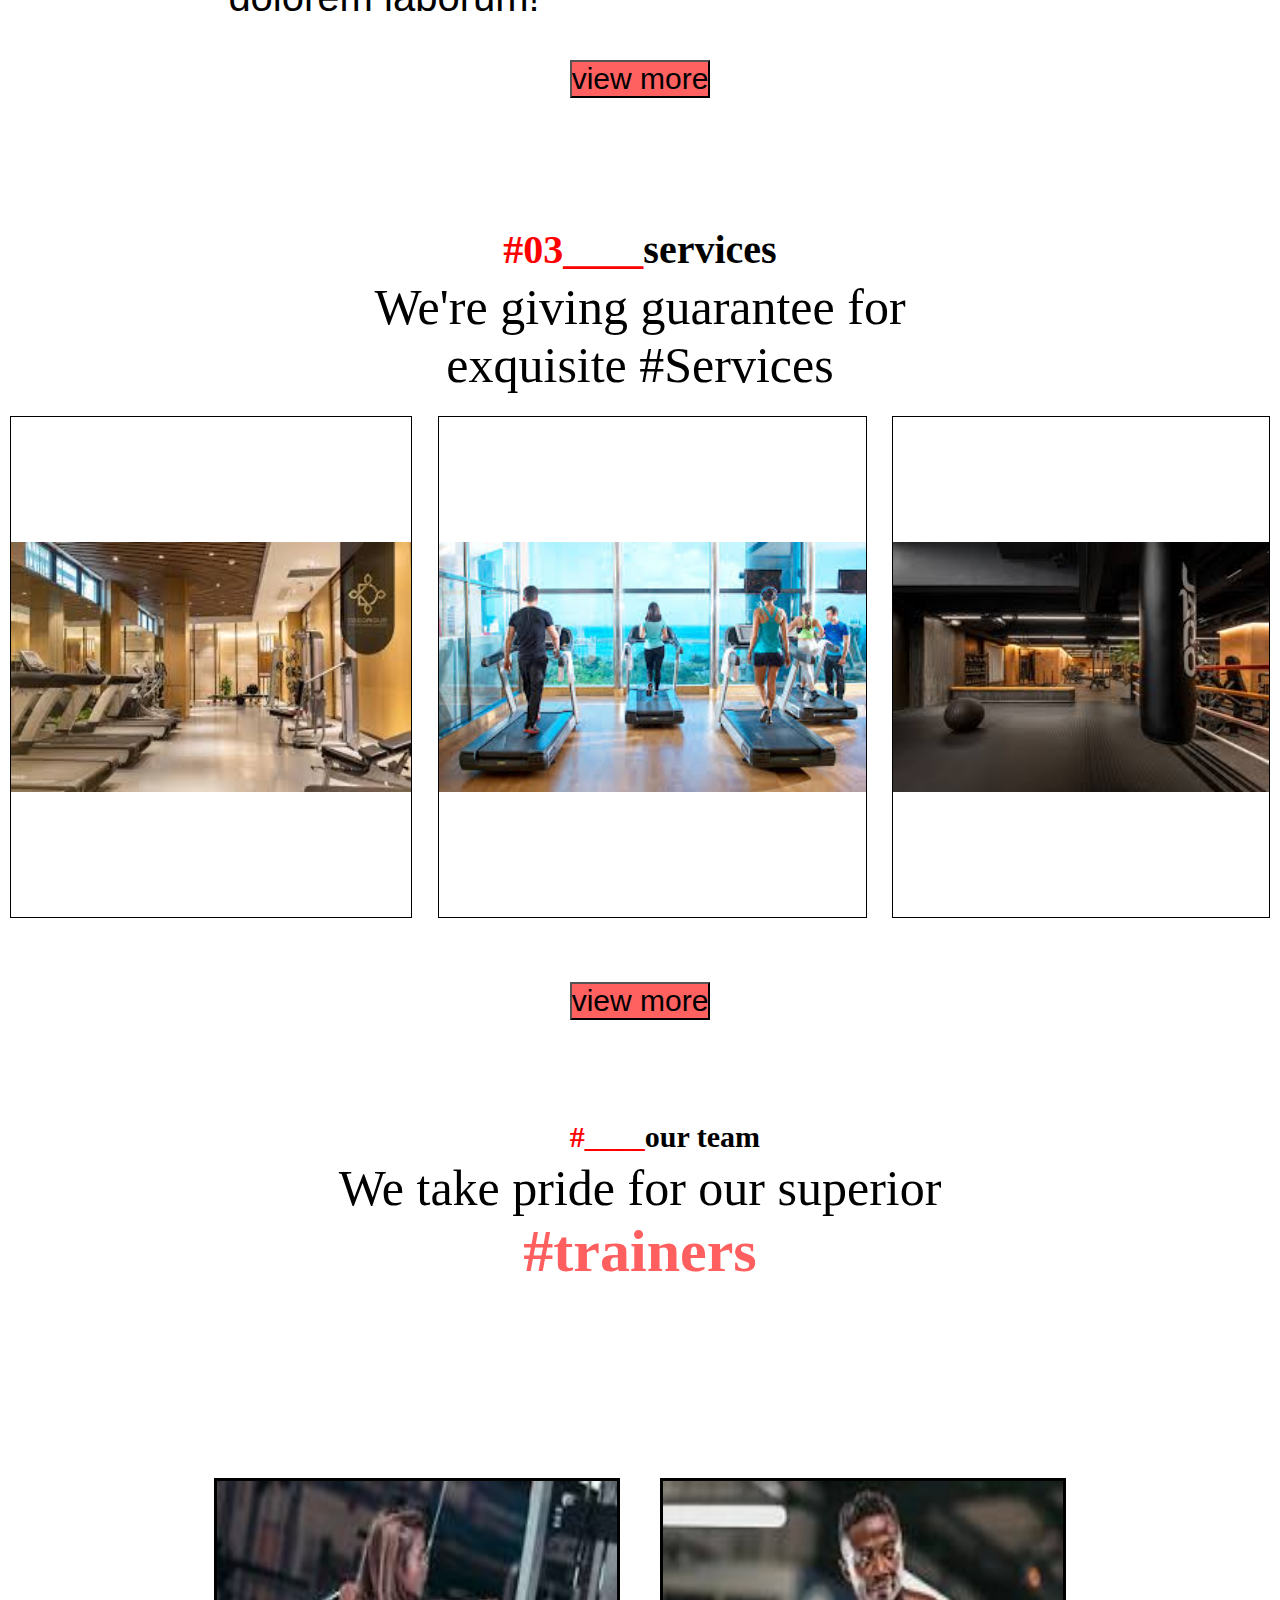
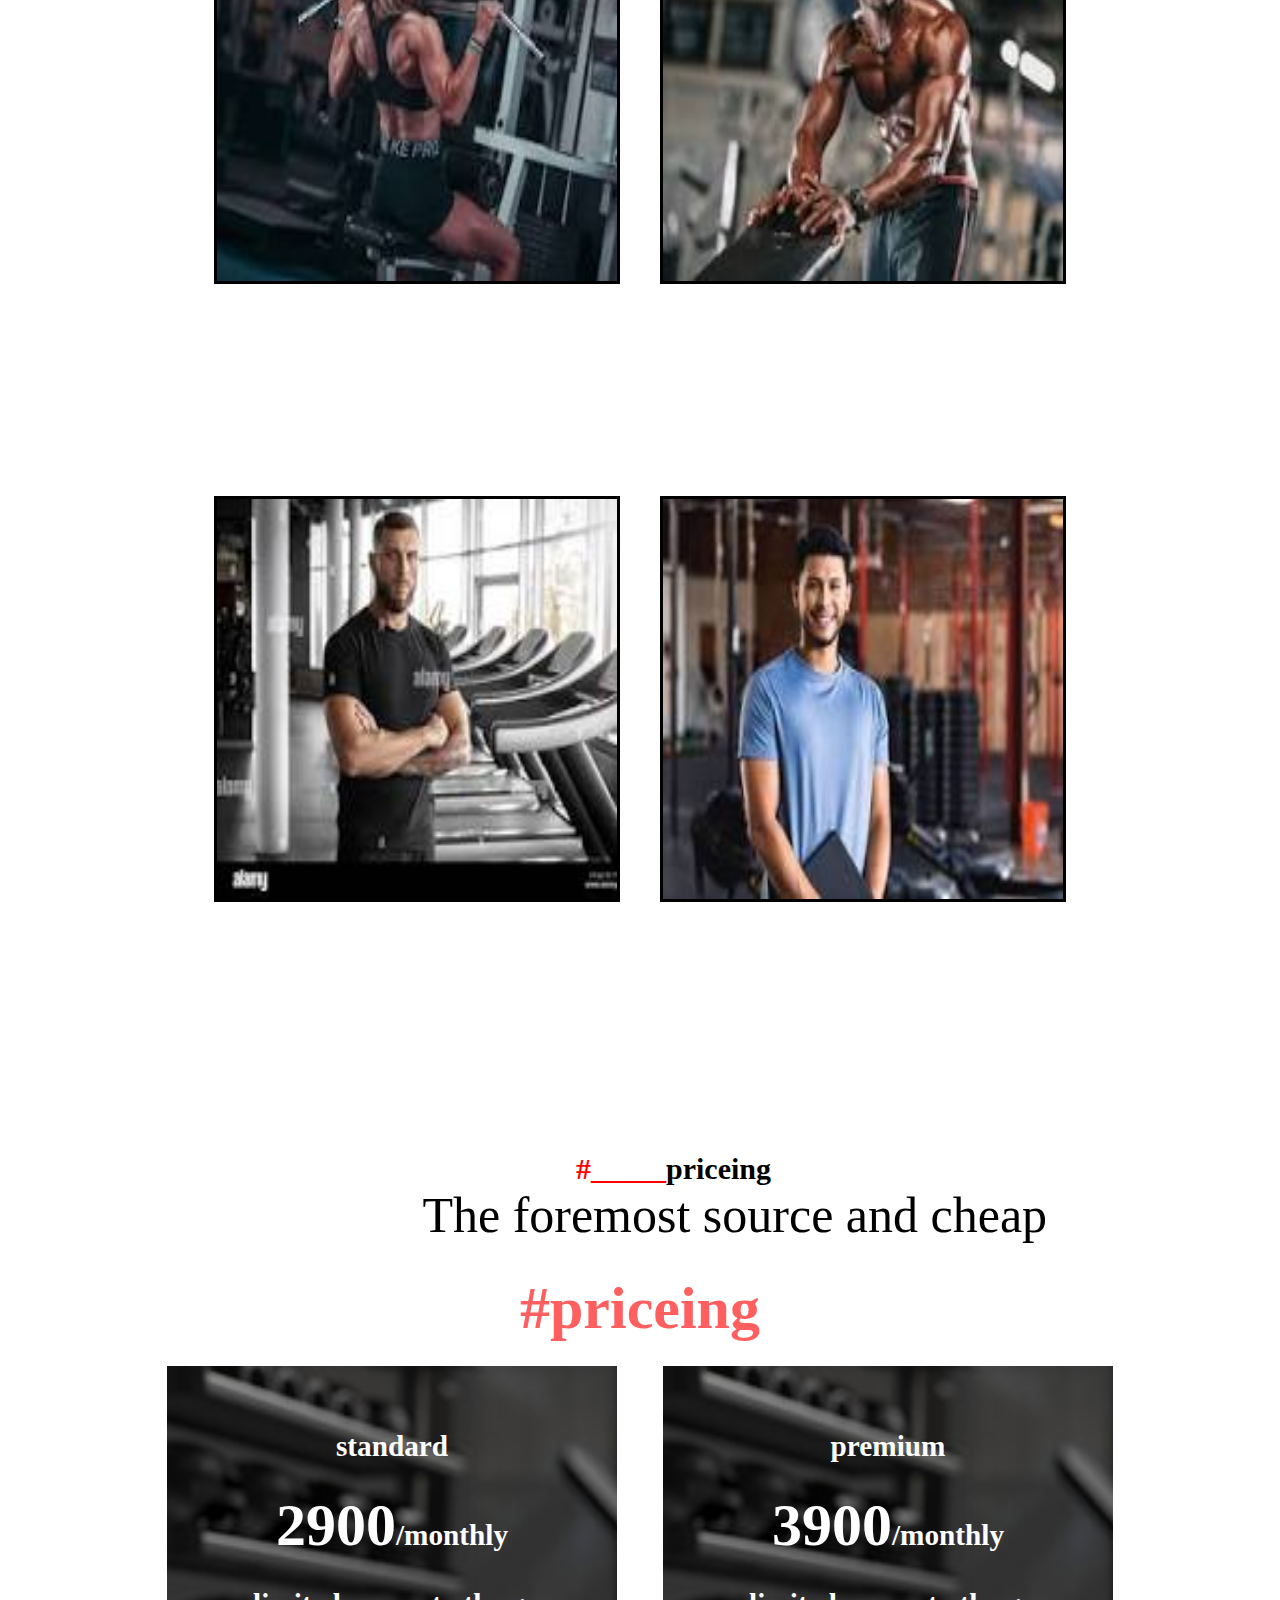
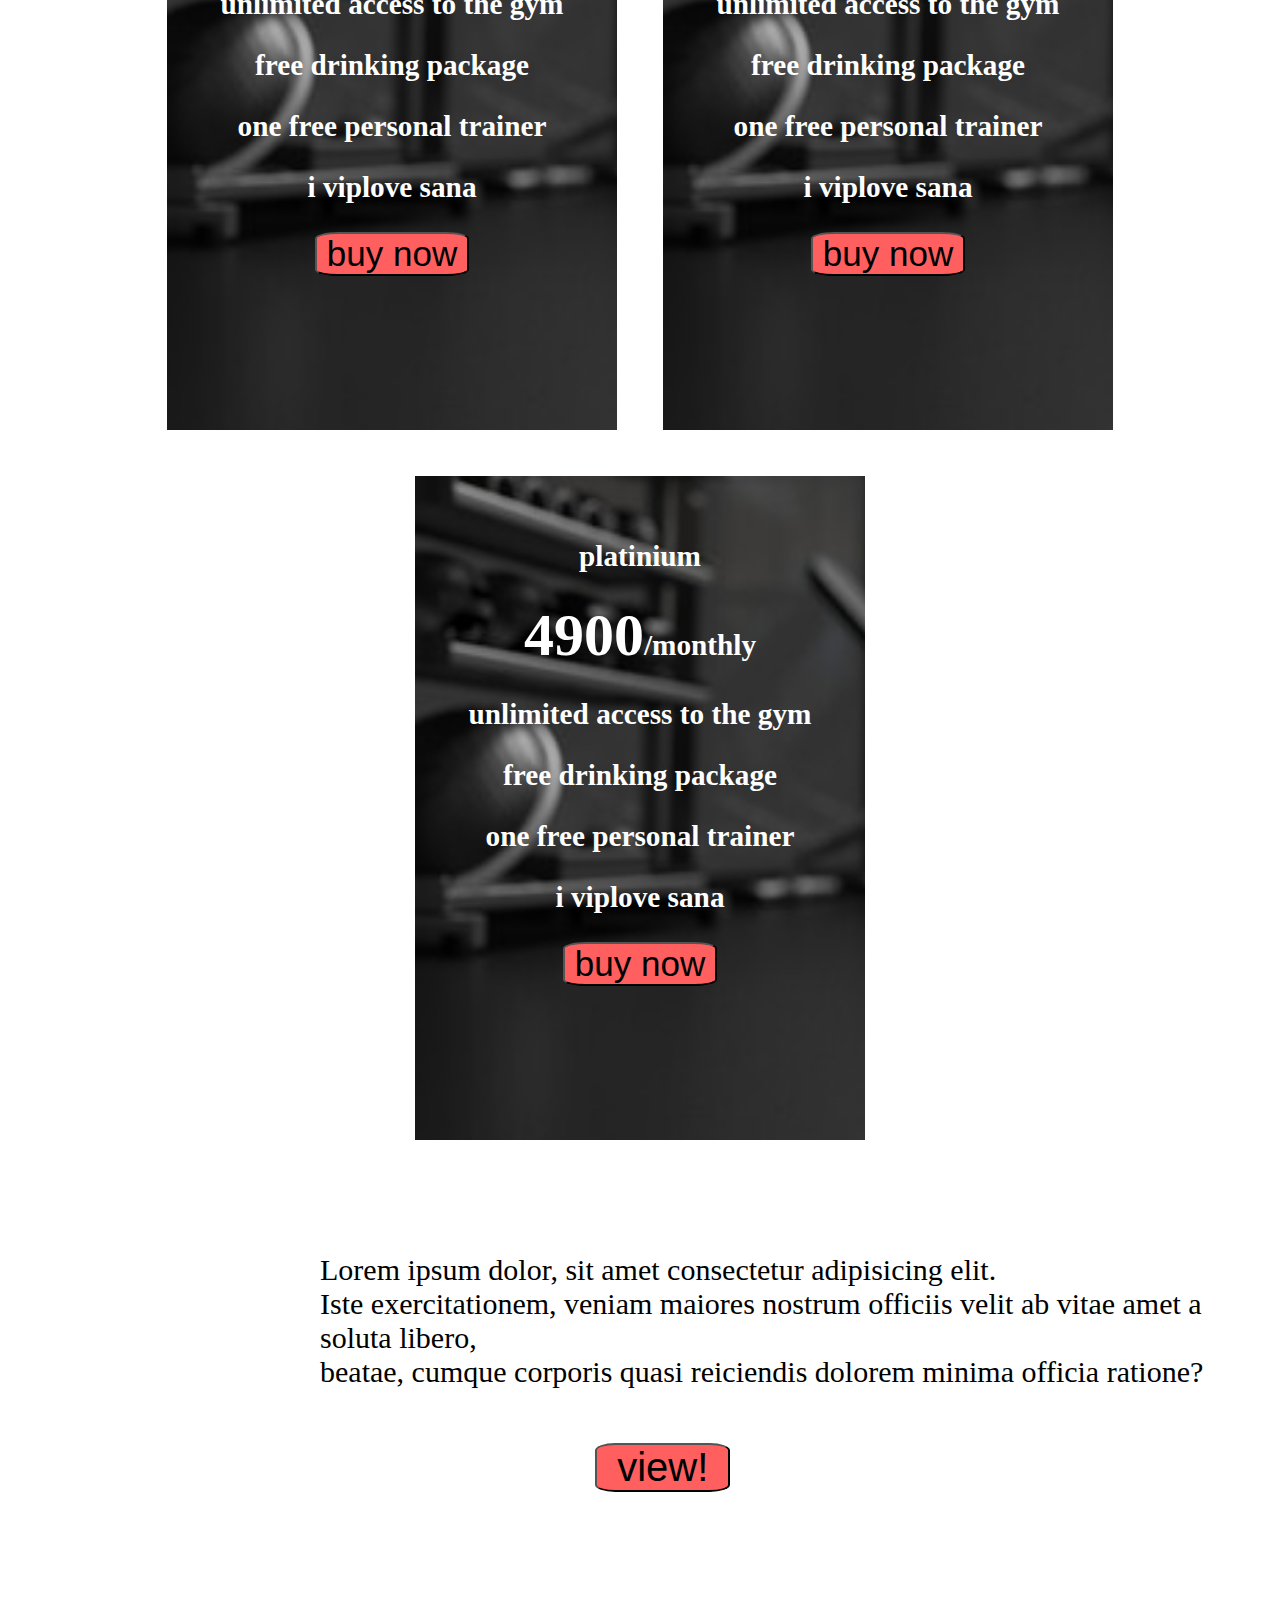
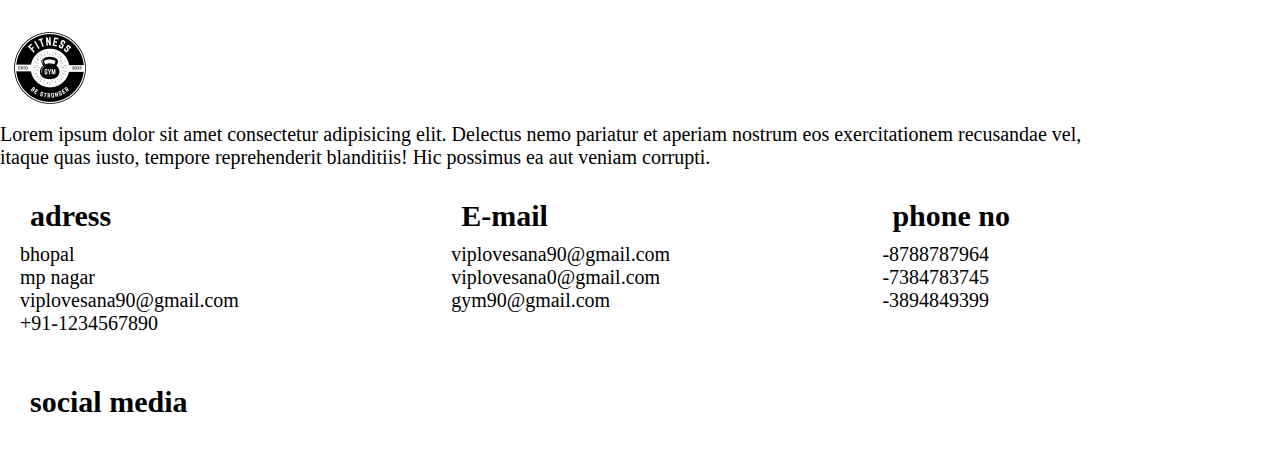
==== commit d1214909: "updation3" ====
--- a/index.html
+++ b/index.html
@@ -128,7 +128,7 @@
 
 
         </main>
-        <fo  oter>
+        <footer>
 
             
             <img src="./frontimages/logo4.webp" class="logo">
--- a/style.css
+++ b/style.css
@@ -364,11 +364,11 @@
                 /* flex-wrap: wrap; */
                 
                
-                background: linear-gradient(to left,grey,black);
+                /* background: linear-gradient(to left,grey,black); */
                 border-top-left-radius: 125px;
-                color: white;
+                color: black;
                 font-size: 20px;
-                padding: 40px;
+                /* padding: 40px; */
                 /* width: 89%; */
             }
               
@@ -381,6 +381,7 @@
                 
                 display: flex;
                 justify-content: space-between;
+                flex-wrap: wrap;
               }
               .col{
                 margin: 20px;
@@ -418,11 +419,6 @@
                   display: block;
                   
                  }
-
-                 #navbar{
-                    display: none;
-                 }
-                 
              
                  nav ul{
                  
@@ -453,19 +449,7 @@
                     margin-right: 25%;
                 }
 
-                footer{
-                    width: 80%;
-                    /* position: absolute; */
-                    /* flex-wrap: wrap; */
-                    
-                   
-                    background: linear-gradient(to left,grey,black);
-                    border-top-left-radius: 125px;
-                    color: white;
-                    font-size: 20px;
-                    padding: 40px;
-                    /* width: 89%; */
-                }
+               
 
                     
                  }
